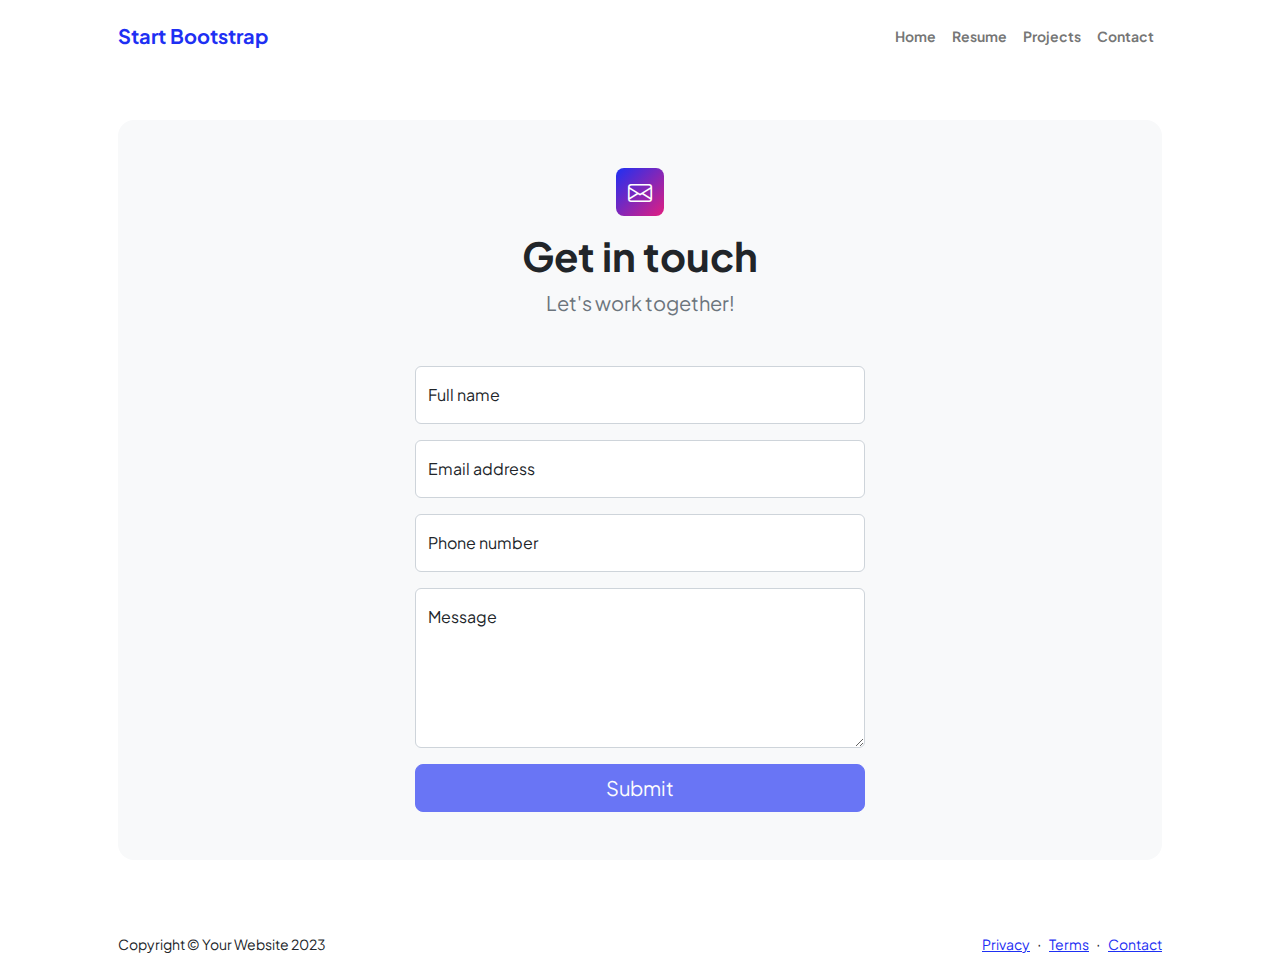
==== contact.html @ 95f6fbdc "Added Bootstrap Website" ====
<!DOCTYPE html>
<html lang="en">
    <head>
        <meta charset="utf-8" />
        <meta name="viewport" content="width=device-width, initial-scale=1, shrink-to-fit=no" />
        <meta name="description" content />
        <meta name="author" content />
        <title>Modern Business - Start Bootstrap Template</title>
        <!-- Favicon-->
        <link rel="icon" type="image/x-icon" href="assets/favicon.ico" />
        <!-- Custom Google font-->
        <link rel="preconnect" href="https://fonts.googleapis.com" />
        <link rel="preconnect" href="https://fonts.gstatic.com" crossorigin />
        <link href="https://fonts.googleapis.com/css2?family=Plus+Jakarta+Sans:wght@100;200;300;400;500;600;700;800;900&amp;display=swap" rel="stylesheet" />
        <!-- Bootstrap icons-->
        <link href="https://cdn.jsdelivr.net/npm/bootstrap-icons@1.8.1/font/bootstrap-icons.css" rel="stylesheet" />
        <!-- Core theme CSS (includes Bootstrap)-->
        <link href="css/styles.css" rel="stylesheet" />
    </head>
    <body class="d-flex flex-column">
        <main class="flex-shrink-0">
            <!-- Navigation-->
            <nav class="navbar navbar-expand-lg navbar-light bg-white py-3">
                <div class="container px-5">
                    <a class="navbar-brand" href="index.html"><span class="fw-bolder text-primary">Start Bootstrap</span></a>
                    <button class="navbar-toggler" type="button" data-bs-toggle="collapse" data-bs-target="#navbarSupportedContent" aria-controls="navbarSupportedContent" aria-expanded="false" aria-label="Toggle navigation"><span class="navbar-toggler-icon"></span></button>
                    <div class="collapse navbar-collapse" id="navbarSupportedContent">
                        <ul class="navbar-nav ms-auto mb-2 mb-lg-0 small fw-bolder">
                            <li class="nav-item"><a class="nav-link" href="index.html">Home</a></li>
                            <li class="nav-item"><a class="nav-link" href="resume.html">Resume</a></li>
                            <li class="nav-item"><a class="nav-link" href="projects.html">Projects</a></li>
                            <li class="nav-item"><a class="nav-link" href="contact.html">Contact</a></li>
                        </ul>
                    </div>
                </div>
            </nav>
            <!-- Page content-->
            <section class="py-5">
                <div class="container px-5">
                    <!-- Contact form-->
                    <div class="bg-light rounded-4 py-5 px-4 px-md-5">
                        <div class="text-center mb-5">
                            <div class="feature bg-primary bg-gradient-primary-to-secondary text-white rounded-3 mb-3"><i class="bi bi-envelope"></i></div>
                            <h1 class="fw-bolder">Get in touch</h1>
                            <p class="lead fw-normal text-muted mb-0">Let's work together!</p>
                        </div>
                        <div class="row gx-5 justify-content-center">
                            <div class="col-lg-8 col-xl-6">
                                <!-- * * * * * * * * * * * * * * *-->
                                <!-- * * SB Forms Contact Form * *-->
                                <!-- * * * * * * * * * * * * * * *-->
                                <!-- This form is pre-integrated with SB Forms.-->
                                <!-- To make this form functional, sign up at-->
                                <!-- https://startbootstrap.com/solution/contact-forms-->
                                <!-- to get an API token!-->
                                <form id="contactForm" data-sb-form-api-token="API_TOKEN">
                                    <!-- Name input-->
                                    <div class="form-floating mb-3">
                                        <input class="form-control" id="name" type="text" placeholder="Enter your name..." data-sb-validations="required" />
                                        <label for="name">Full name</label>
                                        <div class="invalid-feedback" data-sb-feedback="name:required">A name is required.</div>
                                    </div>
                                    <!-- Email address input-->
                                    <div class="form-floating mb-3">
                                        <input class="form-control" id="email" type="email" placeholder="name@example.com" data-sb-validations="required,email" />
                                        <label for="email">Email address</label>
                                        <div class="invalid-feedback" data-sb-feedback="email:required">An email is required.</div>
                                        <div class="invalid-feedback" data-sb-feedback="email:email">Email is not valid.</div>
                                    </div>
                                    <!-- Phone number input-->
                                    <div class="form-floating mb-3">
                                        <input class="form-control" id="phone" type="tel" placeholder="(123) 456-7890" data-sb-validations="required" />
                                        <label for="phone">Phone number</label>
                                        <div class="invalid-feedback" data-sb-feedback="phone:required">A phone number is required.</div>
                                    </div>
                                    <!-- Message input-->
                                    <div class="form-floating mb-3">
                                        <textarea class="form-control" id="message" type="text" placeholder="Enter your message here..." style="height: 10rem" data-sb-validations="required"></textarea>
                                        <label for="message">Message</label>
                                        <div class="invalid-feedback" data-sb-feedback="message:required">A message is required.</div>
                                    </div>
                                    <!-- Submit success message-->
                                    <!---->
                                    <!-- This is what your users will see when the form-->
                                    <!-- has successfully submitted-->
                                    <div class="d-none" id="submitSuccessMessage">
                                        <div class="text-center mb-3">
                                            <div class="fw-bolder">Form submission successful!</div>
                                            To activate this form, sign up at
                                            <br />
                                            <a href="https://startbootstrap.com/solution/contact-forms">https://startbootstrap.com/solution/contact-forms</a>
                                        </div>
                                    </div>
                                    <!-- Submit error message-->
                                    <!---->
                                    <!-- This is what your users will see when there is-->
                                    <!-- an error submitting the form-->
                                    <div class="d-none" id="submitErrorMessage"><div class="text-center text-danger mb-3">Error sending message!</div></div>
                                    <!-- Submit Button-->
                                    <div class="d-grid"><button class="btn btn-primary btn-lg disabled" id="submitButton" type="submit">Submit</button></div>
                                </form>
                            </div>
                        </div>
                    </div>
                </div>
            </section>
        </main>
        <!-- Footer-->
        <footer class="bg-white py-4 mt-auto">
            <div class="container px-5">
                <div class="row align-items-center justify-content-between flex-column flex-sm-row">
                    <div class="col-auto"><div class="small m-0">Copyright &copy; Your Website 2023</div></div>
                    <div class="col-auto">
                        <a class="small" href="#!">Privacy</a>
                        <span class="mx-1">&middot;</span>
                        <a class="small" href="#!">Terms</a>
                        <span class="mx-1">&middot;</span>
                        <a class="small" href="#!">Contact</a>
                    </div>
                </div>
            </div>
        </footer>
        <!-- Bootstrap core JS-->
        <script src="https://cdn.jsdelivr.net/npm/bootstrap@5.2.3/dist/js/bootstrap.bundle.min.js"></script>
        <!-- Core theme JS-->
        <script src="js/scripts.js"></script>
        <!-- * * * * * * * * * * * * * * * * * * * * * * * * * * * * * * * * * * * * * * * *-->
        <!-- * *                               SB Forms JS                               * *-->
        <!-- * * Activate your form at https://startbootstrap.com/solution/contact-forms * *-->
        <!-- * * * * * * * * * * * * * * * * * * * * * * * * * * * * * * * * * * * * * * * *-->
        <script src="https://cdn.startbootstrap.com/sb-forms-latest.js"></script>
    </body>
</html>
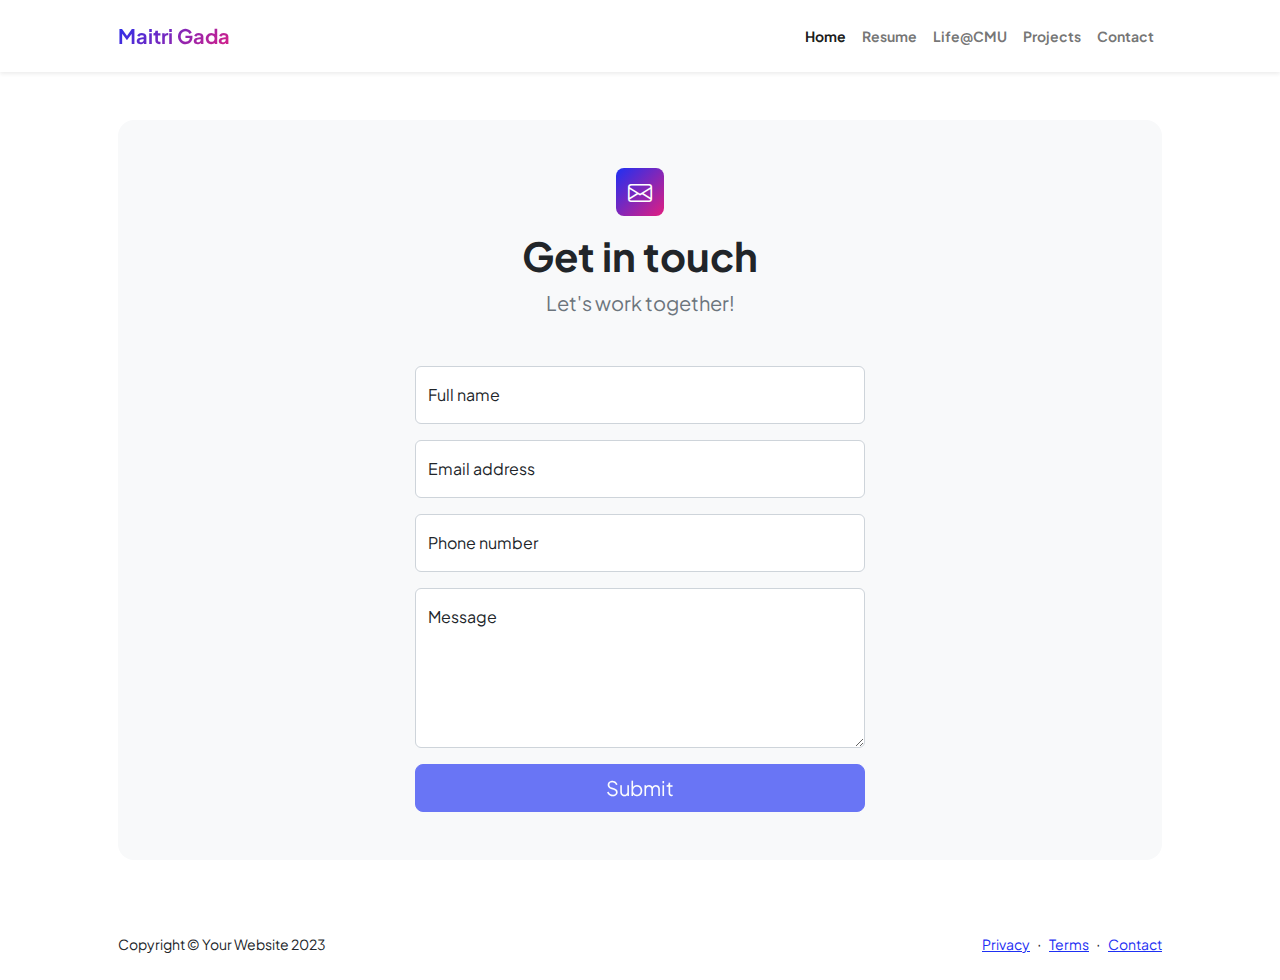
==== commit 1478840d: "Just sanity check push" ====
--- a/contact.html
+++ b/contact.html
@@ -20,14 +20,17 @@
     <body class="d-flex flex-column">
         <main class="flex-shrink-0">
             <!-- Navigation-->
-            <nav class="navbar navbar-expand-lg navbar-light bg-white py-3">
+            <nav class="navbar navbar-expand-lg navbar-light bg-white py-3 shadow-sm">
                 <div class="container px-5">
-                    <a class="navbar-brand" href="index.html"><span class="fw-bolder text-primary">Start Bootstrap</span></a>
-                    <button class="navbar-toggler" type="button" data-bs-toggle="collapse" data-bs-target="#navbarSupportedContent" aria-controls="navbarSupportedContent" aria-expanded="false" aria-label="Toggle navigation"><span class="navbar-toggler-icon"></span></button>
+                    <a class="navbar-brand fw-bolder text-gradient" href="index.html">Maitri Gada</a>
+                    <button class="navbar-toggler" type="button" data-bs-toggle="collapse" data-bs-target="#navbarSupportedContent" aria-controls="navbarSupportedContent" aria-expanded="false" aria-label="Toggle navigation">
+                        <span class="navbar-toggler-icon"></span>
+                    </button>
                     <div class="collapse navbar-collapse" id="navbarSupportedContent">
                         <ul class="navbar-nav ms-auto mb-2 mb-lg-0 small fw-bolder">
-                            <li class="nav-item"><a class="nav-link" href="index.html">Home</a></li>
+                            <li class="nav-item"><a class="nav-link active" href="index.html">Home</a></li>
                             <li class="nav-item"><a class="nav-link" href="resume.html">Resume</a></li>
+                            <li class="nav-item"><a class="nav-link" href="life.html">Life@CMU</a></li>
                             <li class="nav-item"><a class="nav-link" href="projects.html">Projects</a></li>
                             <li class="nav-item"><a class="nav-link" href="contact.html">Contact</a></li>
                         </ul>
